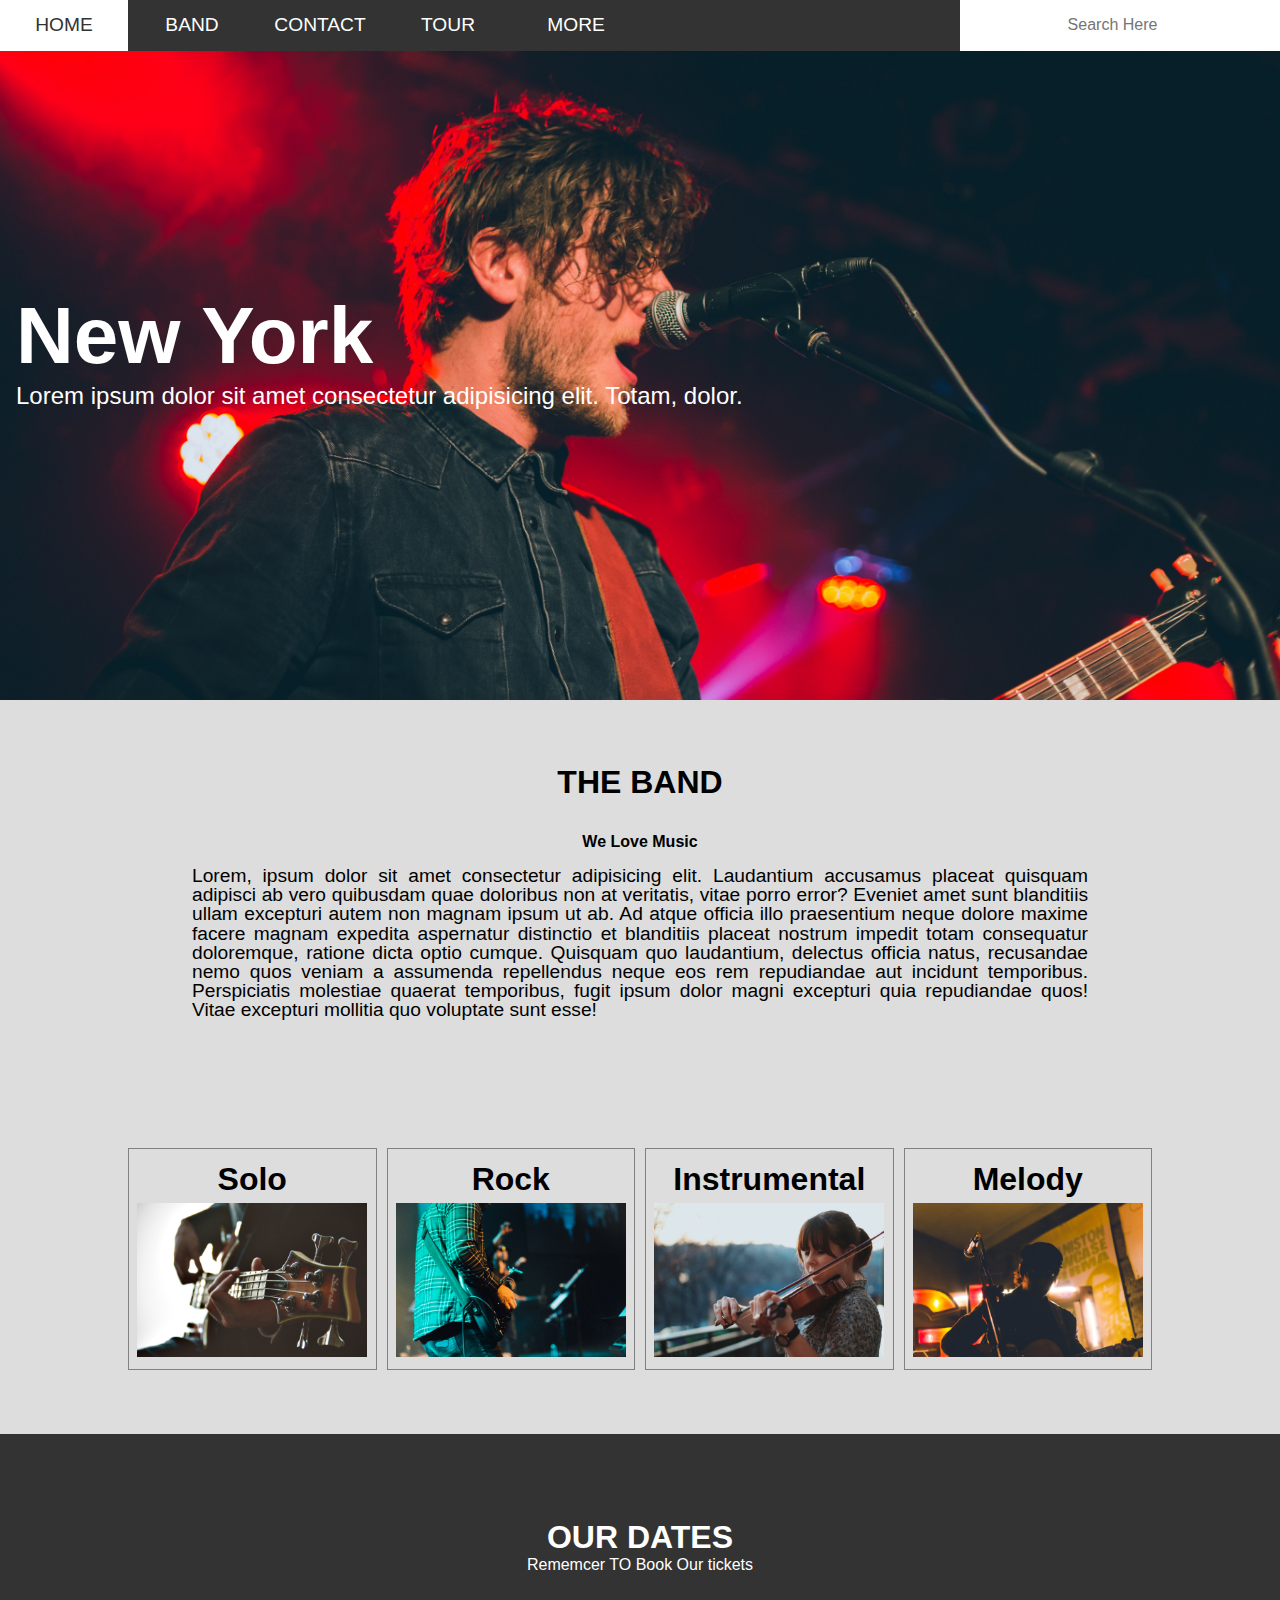
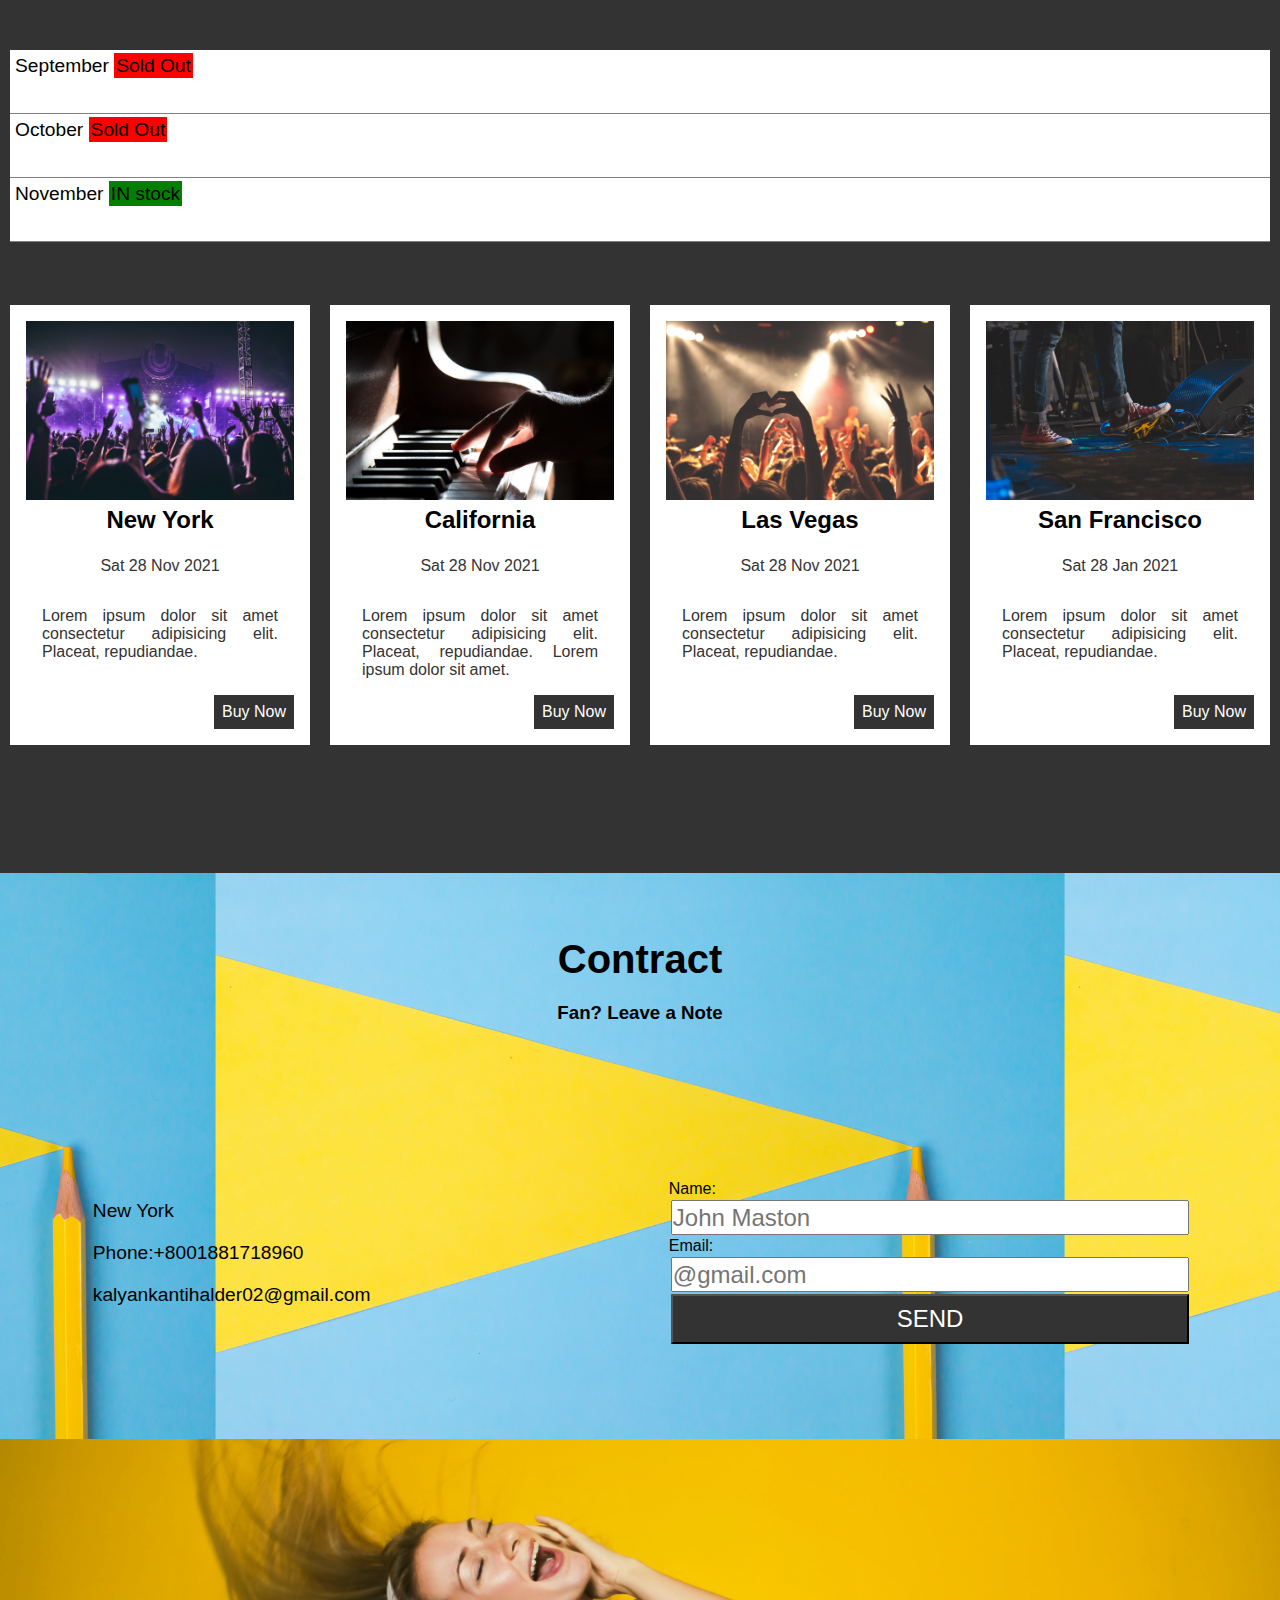
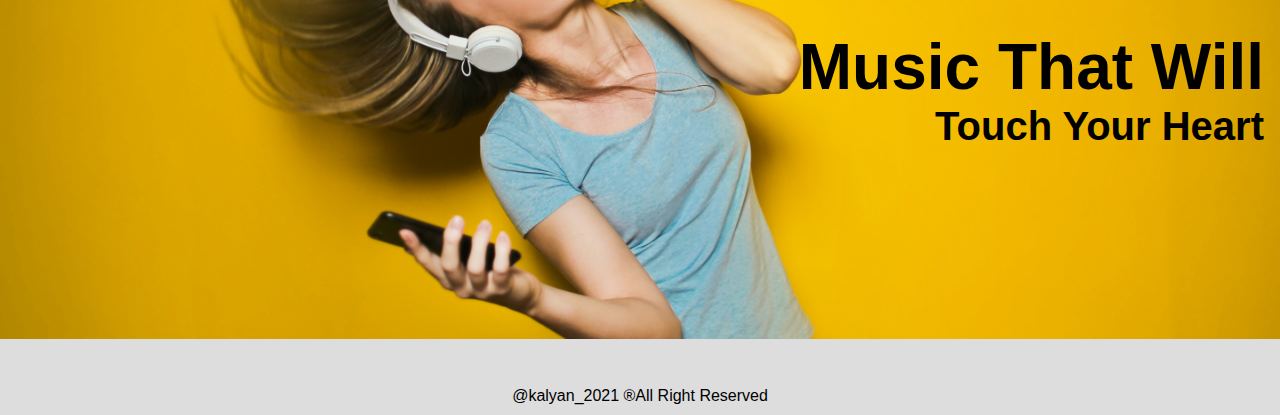
==== index.html @ 4e2cc6c5 "Html name change" ====
<!DOCTYPE html>
<html lang="en">
<head>
    <meta charset="UTF-8">
    <meta name="viewport" content="width=, initial-scale=1.0">
    <title>document</title>
    <link rel="stylesheet" href="Band_template.css">
    <link rel="stylesheet" href="https://use.fontawesome.com/releases/v5.15.1/css/all.css" integrity="sha384-vp86vTRFVJgpjF9jiIGPEEqYqlDwgyBgEF109VFjmqGmIY/Y4HV4d3Gp2irVfcrp" crossorigin="anonymous">
</head>
<body>
    <div class="wrapper">
        <nav class="topnav">
            <div class="navbar-links" id="navbar-links">
              <ul>
                <li><a href="#">HOME</a></li>
                <li><a href="#">BAND</a></li>
                <li><a href="#">CONTACT</a></li>
                <li><a href="#">TOUR</a></li>
                <li class="con"><a href="#">MORE</a></li>
              </ul>
           </div>
            <a id="btn_toggol" class="btn_toggol" href="#">
                <span class="bar"></span>
                <span class="bar"></span>
                <span class="bar"></span>
            </a>
            <div class="Search" id="Search">
                <input class="search" type="search" name="search" id="search" placeholder="Search Here" style="text-align: center; font-size: 1rem;">
            </div>
        </nav>
        <div class="cover">
            <h2>New York</h2>
            <p>Lorem ipsum dolor sit amet consectetur adipisicing elit. Totam, dolor.</p>
        </div>
        <section class="article">
            <h1>THE BAND</h1>
                <h4 style="text-align: center; margin: 0 0 15px;">We Love Music</h4>
                <p>Lorem, ipsum dolor sit amet consectetur adipisicing elit. Laudantium accusamus placeat quisquam adipisci ab vero quibusdam quae doloribus non at veritatis, vitae porro error? Eveniet amet sunt blanditiis ullam excepturi autem non magnam ipsum ut ab. Ad atque officia illo praesentium neque dolore maxime facere magnam expedita aspernatur distinctio et blanditiis placeat nostrum impedit totam consequatur doloremque, ratione dicta optio cumque. Quisquam quo laudantium, delectus officia natus, recusandae nemo quos veniam a assumenda repellendus neque eos rem repudiandae aut incidunt temporibus. Perspiciatis molestiae quaerat temporibus, fugit ipsum dolor magni excepturi quia repudiandae quos! Vitae excepturi mollitia quo voluptate sunt esse!</p>
        </section>
        <section class="boxes">
            <div class="box">
                <h3>Solo</h3>
                <img src="8.jpg" alt="">
            </div>
            <div class="box">
                <h3>Rock</h3>
                <img src="10.jpg" alt="">
            </div>
            <div class="box">
                <h3>Instrumental</h3>
                <img src="9.jpg" alt="">
            </div> 
            <div class="box">
                <h3>Melody</h3>
                <img src="12.jpg" alt="">
            </div>
        </section>
        <section class="About-US">
            <h1>OUR DATES</h1>
            <p>Rememcer TO Book Our tickets</p>
            <div class="notice">
                <ul>
                    <li>September   <span class="not">Sold Out</span></li>
                    <li>October <span class="not">Sold Out</span></li>
                    <li>November <span class="yes">IN stock</span></li>
                </ul>
            </div>
            <div class="cards">
                <div class="card card01">
                    <img src="4.jpg" alt="">
                    <h2>New York</h2>
                    <p class="date">Sat 28 Nov 2021</p>
                    <p>Lorem ipsum dolor sit amet consectetur adipisicing elit. Placeat, repudiandae.
                    </p>
                    <a class="btn" href="#">Buy Now</a>
                </div>
                <div class="card card02">
                    <img src="6.jpg" alt="">
                    <h2>California</h2>
                    <p class="date">Sat 28 Nov 2021</p>
                    <p>Lorem ipsum dolor sit amet consectetur adipisicing elit. Placeat, repudiandae. Lorem ipsum dolor sit amet.
                    </p>
                     <a class="btn" href="#">Buy Now</a>
                </div>
                <div class="card card03">
                    <img src="1.jpg" alt="">
                    <h2>Las Vegas</h2>
                    <p class="date">Sat 28 Nov 2021</p>
                    <p>Lorem ipsum dolor sit amet consectetur adipisicing elit. Placeat, repudiandae.
                    </p>
                   <a class="btn" href="#">Buy Now</a>
                </div>
                <div class="card card03">
                    <img src="11.jpg" alt="">
                    <h2>San Francisco</h2>
                    <p class="date">Sat 28 Jan 2021</p>
                    <p>Lorem ipsum dolor sit amet consectetur adipisicing elit. Placeat, repudiandae.
                    </p>
                   <a class="btn" href="#">Buy Now</a>
                </div>
            </div>
        </section>
        <section class="contact">
            <div class="greet">
                <h2>Contract</h2>
                <h3>Fan? Leave a Note</h3>
            </div>
            <div class="Contact-form">
                <div class="location">
                    <ul>
                        <li><i class="fas fa-map-marker-alt"></i> New York</li>
                        <li><i class="fas fa-phone-alt"></i> Phone:+8001881718960</li>
                        <li><i class="fas fa-at"></i> kalyankantihalder02@gmail.com</li>
                    </ul>
                </div> 
                <div class="form">
                    <form action="">
                        <label for="name">Name:</label>
                        <input type="text" name="text" id="name" placeholder="John Maston"><br>
                        <label for="email">Email:</label>
                        <input type="email" name="email" id="email"  placeholder="@gmail.com"><br>
                        <input class="btn btn1" type="submit" value="SEND">
                    </form>
                </div>
            </div>
        </section>
        <deb class="end-cover">
             <h1>Music That Will</h1>
             <h2>Touch Your Heart</h2>
        </deb>
        <section class="social">
            <a href="https://www.facebook.com/kalyankanti.halder/" target="_blank"><i class="fab fa-facebook"></i></a>
            <a href="https://twitter.com/AvoyKalyan" target="_blank"><i class="fab fa-twitter"></i></a>
            <a href="https://www.instagram.com/kalyanhalderavoy/" target="_blank"><i class="fab fa-instagram"></i></a>
            <a href="https://www.linkedin.com/in/kalyan-kanti-halder-b557b71b1/" target="_blank"><i class="fab fa-linkedin"></i></a>
            <a href="https://www.google.com/https://www.google.com/"><i class="fab fa-google-plus-g"></i></a>
        </section>
    </div>

    <footer>@kalyan_2021 ®All Right Reserved</footer>
    
    
    
    
    <script type="text/javascript" src="Band template.js">
        
        </script>
    

</body>
</html>
---- Band_template.css ----
:root {
  --primary: #ddd;
  --dark: #333;
  --light: #fff;
  --shadow: 0 1px 5px rgba(104, 104, 104, 0.8);
}

* {
  box-sizing: border-box;
  margin: 0;
  padding: 0;
  font-family: Helvetica;
}
body {
  background-color: var(--primary);
}

img {
  max-width: 100%;
}
.wrapper {
  display: grid;
}
.topnav {
  display: grid;
  grid-template-columns: 1fr 1fr;
  background-color: var(--dark);
  position: fixed;
  width: 100%;
  top: 0px;
}

.topnav ul {
  display: grid;
  grid-template-columns: 1fr 1fr 1fr 1fr 1fr;
  background-color: var(--dark);
}
.search {
  height: 100%;
  padding: 0;
  margin: 0;
  border: 0;
  width: 50%;
  float: right;
}
.btn_toggol {
  display: none;
  flex-direction: column;
  position: absolute;
  justify-content: space-between;
  top: 1rem;
  right: 1.1rem;
}
.btn_toggol .bar {
  display: block;
  width: 25px;
  margin: 2px;
  height: 4px;
  align-self: center;
  background-color: white;
  border: 1px solid white;
}
.search::after {
  content: "";
  clear: both;
}
.topnav ul li {
  list-style-type: none;
}
.topnav ul li a {
  text-decoration: none;
  text-align: center;
  display: block;
  color: var(--light);
  font-size: 1.2rem;
  padding: 0.9rem 0;
}
.topnav ul li a:hover {
  background-color: var(--light);
  color: var(--dark);
}

.cover {
  margin-top: 0px;
  height: 700px;
  width: 100%;
  background-image: url(5.jpg);
  background-position: center;
  background-size: cover;
  display: flex;
  flex-direction: column;
  justify-content: center;
  align-items: flex-start;
  padding: 1rem;
}
.cover h2 {
  font-size: 5rem;
  color: var(--light);
}
.cover p {
  font-size: 1.5rem;
  color: var(--light);
}

.article {
  padding: 5% 15%;
  margin-bottom: 0;
}
.article h1 {
  text-align: center;
  font-size: 2rem;
  margin-bottom: 2rem;
}
.article p {
  text-align: justify;
  font-size: 1.2rem;
  line-height: 1.2rem;
}

.boxes {
  margin-top: 0;
  display: grid;
  grid-gap: 10px;
  grid-template-columns: repeat(auto-fit, minmax(200px, 1fr));
  text-align: center;
  padding: 5% 10%;
  margin-bottom: 0;
}
.box {
  border: 1px solid gray;
  padding: 0.5rem;
}
.box:hover {
  border: 1px solid var(--dark);
}
.box h3 {
  font-size: 2rem;
  padding: 0.3rem;
}

.About-US {
  background-color: var(--dark);
  padding: 10px;
  padding-bottom: 10%;
}
.About-US h1 {
  margin-top: 6%;
  text-align: center;
  color: var(--light);
}
.About-US p {
  text-align: center;
  color: var(--light);
}
.notice ul {
  margin-top: 6%;
}
.About-US .notice li {
  padding: 5px;
  border-bottom: 1px solid gray;
  list-style-type: none;
  background-color: var(--light);
  text-align: left;
  margin: auto;
  display: block;
  height: 4rem;
  font-size: 1.2rem;
}
.notice {
  margin-bottom: 5%;
}
span.not {
  background-color: red;
  padding: 2px;
}
span.yes {
  background-color: green;
  padding: 2px;
}

.cards {
  margin-top: 10px;
  display: grid;
  grid-template-columns: repeat(auto-fit, minmax(250px, 1fr));
  grid-gap: 20px;
  justify-content: space-around;
}
.card {
  padding: 1rem;
  background-color: var(--light);
  text-align: center;
  display: flex;
  flex-direction: column;
}
.card h2 {
  text-align: center;
  padding: 0.4rem;
}
.card > .btn:hover {
  background-color: var(--primary);
  color: var(--dark);
  border-radius: 3px;
}
.card p {
  padding: 1rem;
  color: var(--dark);
  text-align: justify;
}
.card p.date {
  text-align: center;
}
.btn {
  background-color: var(--dark);
}
.btn {
  text-decoration: none;
  color: var(--light);
  background-color: var(--dark);
  padding: 0.5rem;
  align-self: flex-end;
  margin-top: auto;
}
.greet {
  padding: 5%;
}
.contact {
  background-image: url(Contact03.jpg);
  background-position: center;
  background-size: contain;
}
.contact .greet h2 {
  text-align: center;
  font-size: 2.5rem;
  margin-bottom: 20px;
}
.contact .greet h3 {
  text-align: center;
}

.Contact-form {
  display: grid;
  grid-template-columns: 1fr 1fr;
  padding: 5%;
}
.location li {
  list-style-type: none;
  font-size: 1.2rem;
  margin-top: 20px;
}
.form {
  padding: 5%;
}
.location {
  padding: 5%;
}
input {
  font-size: 1.5rem;
  margin: 2px;
  width: 100%;
  height: 35px;
}
.btn1 {
  height: 50px;
}

.end-cover {
  margin-top: 0;
  height: 500px;
  width: 100%;
  background-image: url(2.jpg);
  background-position: center;
  background-size: cover;
  display: flex;
  flex-direction: column;
  justify-content: center;
  align-items: flex-end;
  font-family: lucida;
}
.end-cover h1 {
  padding: 0 1rem;
  font-size: 4rem;
}
.end-cover h2 {
  padding: 0 1rem;
  font-size: 2.5rem;
}

.social a {
  display: block;
  text-decoration: none;
  color: rgb(99, 98, 98);
  font-size: 2rem;
  margin: 0 10px;
}

.social {
  width: 100%;
  display: flex;
  justify-content: center;
  padding: 1.5rem;
}
footer {
  text-align: center;
  margin-bottom: 10px;
}

@media only screen and (max-width: 750px) {
  .topnav {
    grid-template-columns: 2fr 1fr;
  }
  .search {
    width: 100%;
  }
  .Contact-form {
    grid-template-columns: 1fr;
  }
  .end-cover {
    justify-content: start;
  }
}

@media only screen and (max-width: 750px) {
  .topnav {
    grid-template-columns: 1fr;
  }

  .search {
    height: 50px;
  }
  .box {
    padding: 10px;
  }
}

@media only screen and (max-width: 600px) {
  .topnav {
    position: static;
  }
  .topnav ul {
    grid-template-columns: 1fr;
    margin-top: 50px;
  }
  .topnav .Search {
    display: none;
    position: absolute;
    width: 100%;
    top: 305px;
    border: 2px solid var(--dark);
  }
  .navbar-links {
    display: none;
    position: absolute;
    width: 100%;
  }

  .btn_toggol {
    display: flex;
  }
  .boxes {
    padding: 10px;
  }
  .box {
    padding: 10px;
  }
  .location li {
    font-size: 1rem;
  }
}

@media only screen and (max-width: 500px) {
  .end-cover {
    justify-content: start;
    align-items: center;
    font-family: lucida;
  }
  .end-cover h1 {
    padding: 0 1rem;
    font-size: 3rem;
  }
  .end-cover h2 {
    padding: 0 2rem;
    font-size: 3rem;
  }
}
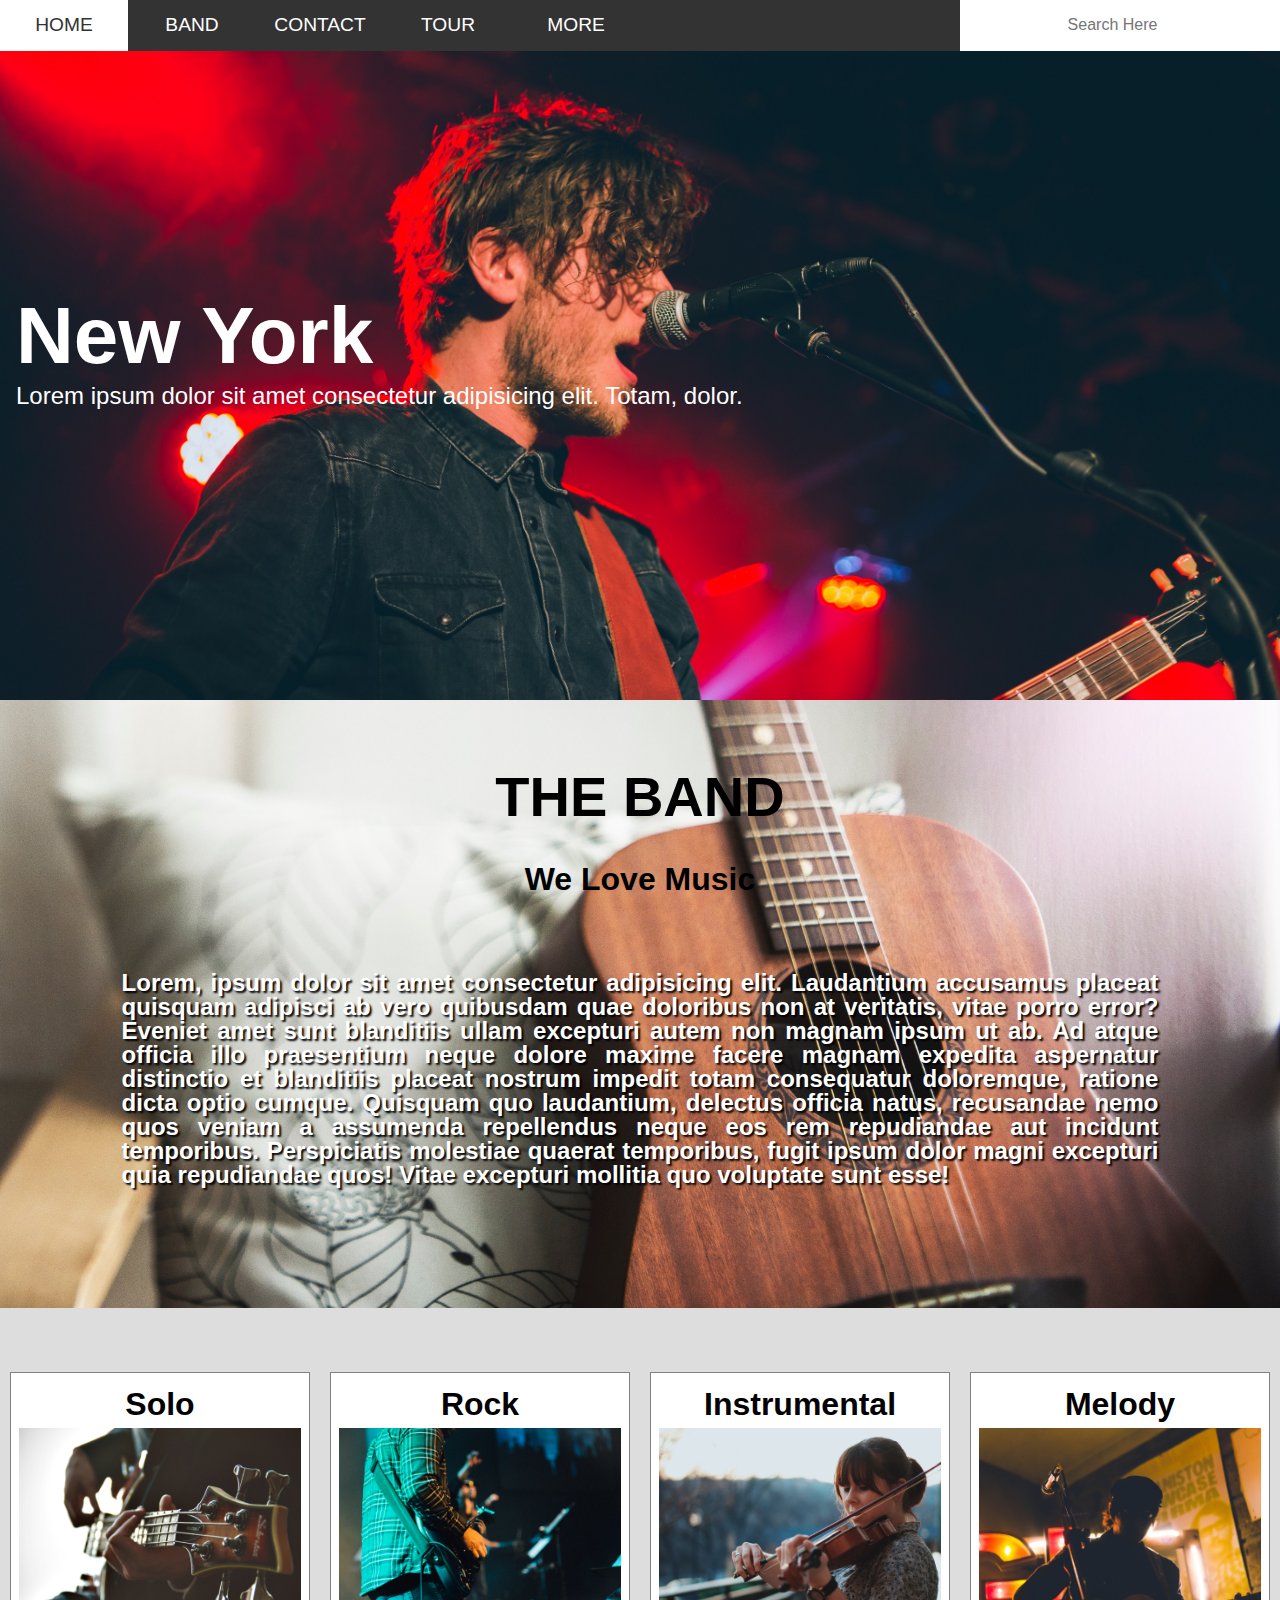
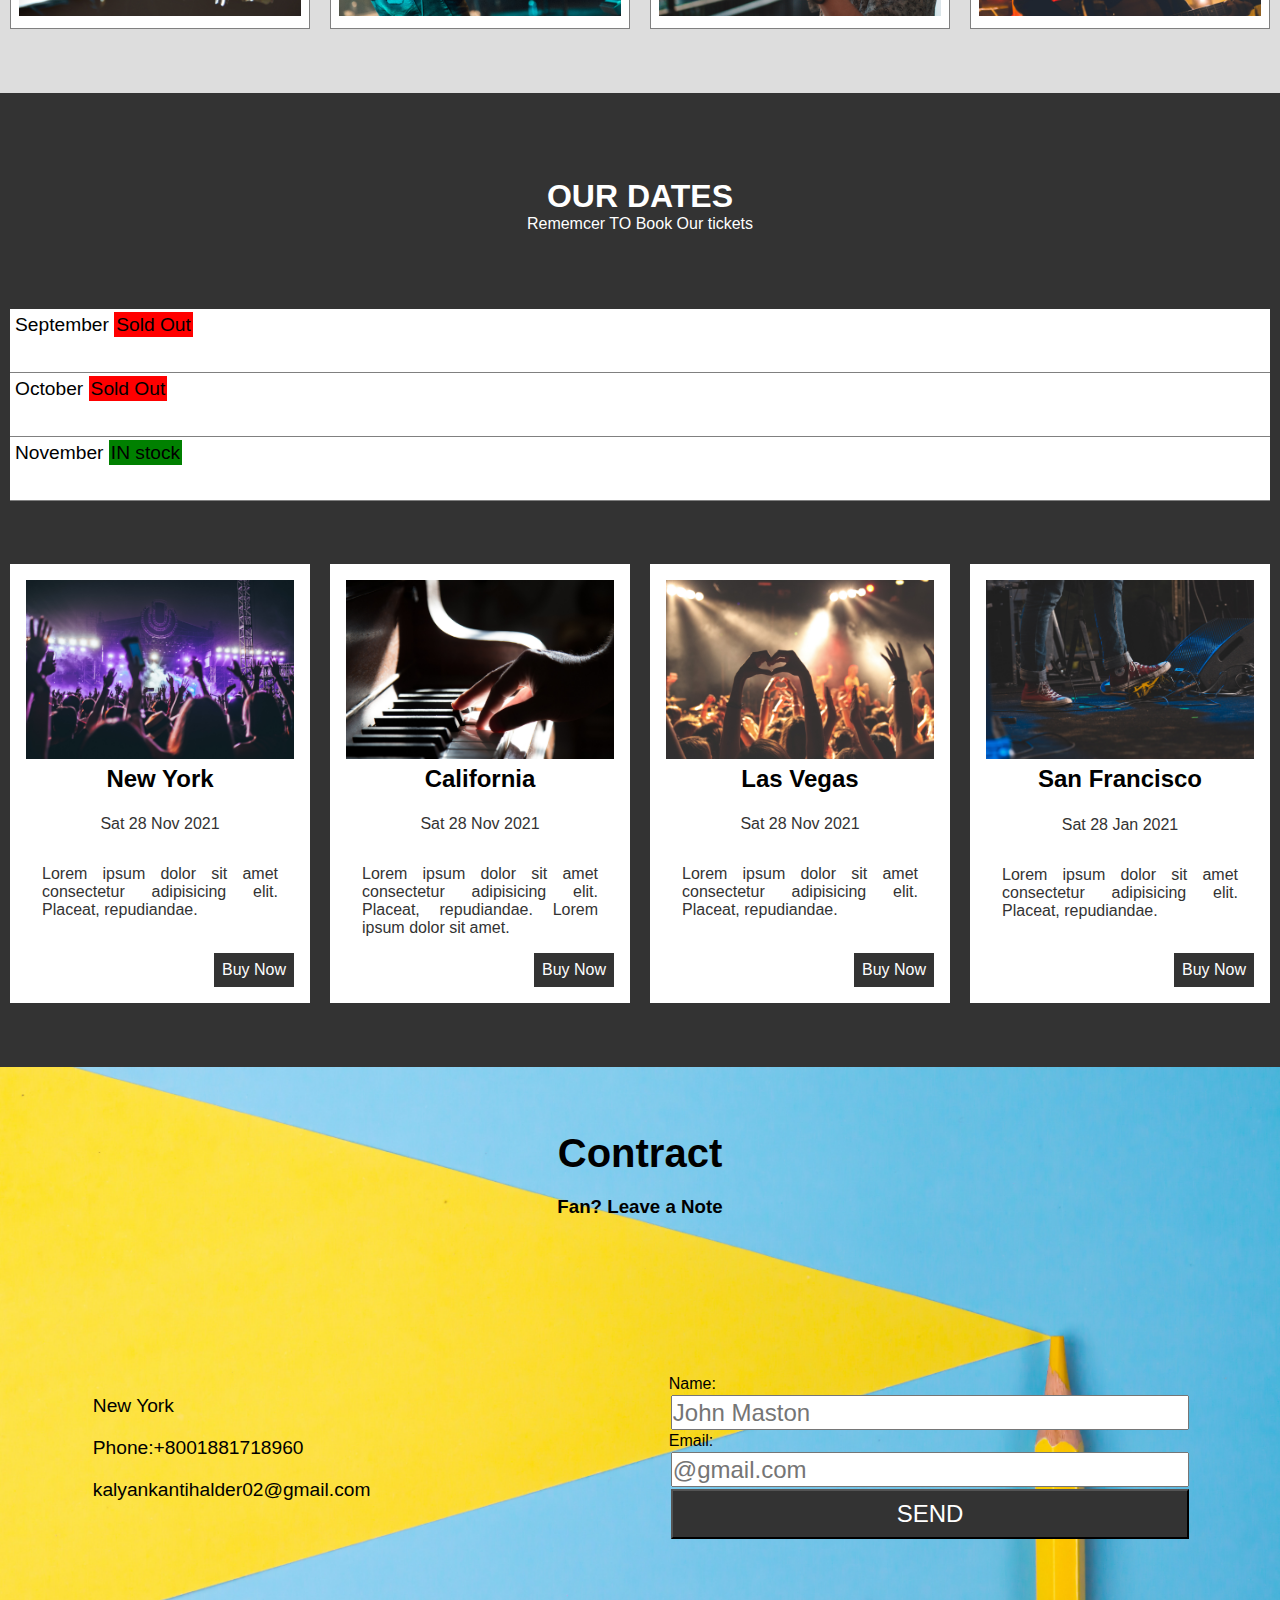
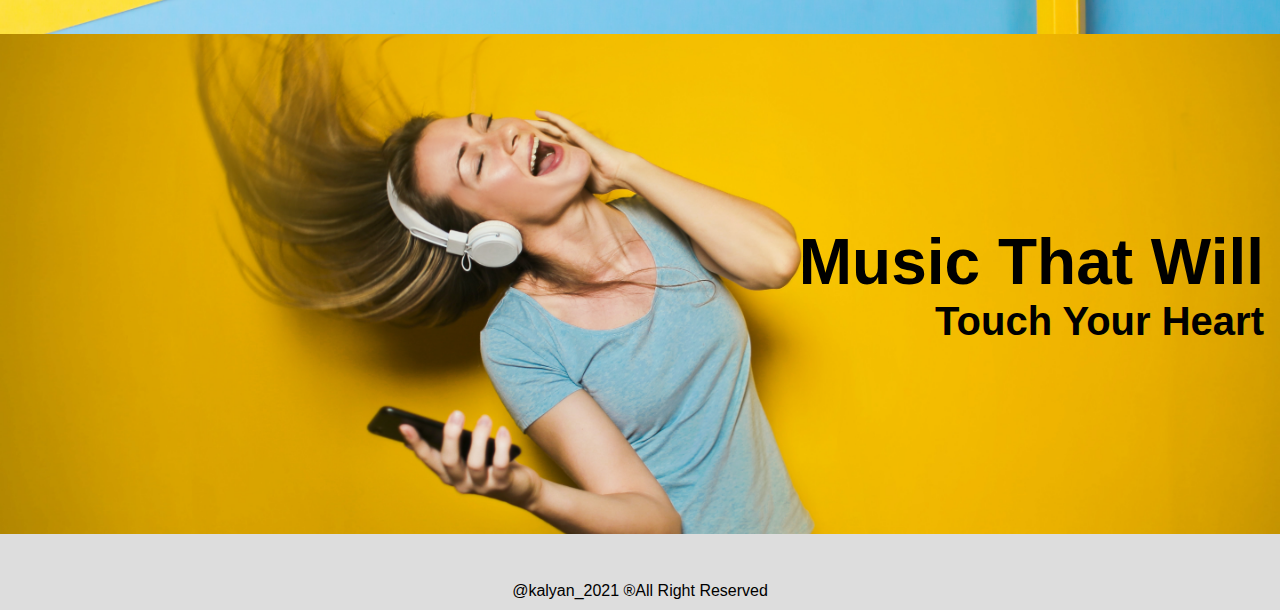
==== commit 26aca9b8: "Some Minor Changes" ====
--- a/index.html
+++ b/index.html
@@ -34,7 +34,7 @@
         </div>
         <section class="article">
             <h1>THE BAND</h1>
-                <h4 style="text-align: center; margin: 0 0 15px;">We Love Music</h4>
+                <h4 style="text-align: center; margin: 0 0 15px; font-size: 2rem;">We Love Music</h4>
                 <p>Lorem, ipsum dolor sit amet consectetur adipisicing elit. Laudantium accusamus placeat quisquam adipisci ab vero quibusdam quae doloribus non at veritatis, vitae porro error? Eveniet amet sunt blanditiis ullam excepturi autem non magnam ipsum ut ab. Ad atque officia illo praesentium neque dolore maxime facere magnam expedita aspernatur distinctio et blanditiis placeat nostrum impedit totam consequatur doloremque, ratione dicta optio cumque. Quisquam quo laudantium, delectus officia natus, recusandae nemo quos veniam a assumenda repellendus neque eos rem repudiandae aut incidunt temporibus. Perspiciatis molestiae quaerat temporibus, fugit ipsum dolor magni excepturi quia repudiandae quos! Vitae excepturi mollitia quo voluptate sunt esse!</p>
         </section>
         <section class="boxes">
@@ -148,4 +148,4 @@
     
 
 </body>
-</html>+</html>
--- a/Band_template.css
+++ b/Band_template.css
@@ -1,3 +1,5 @@
+/* Color for root */
+/* Using variable for colore */
 :root {
   --primary: #ddd;
   --dark: #333;
@@ -103,32 +105,41 @@
 }
 
 .article {
-  padding: 5% 15%;
+  padding: 5%;
   margin-bottom: 0;
+  background-image: url(article_cover.jpg);
+  background-position: center;
+  background-size: cover;
 }
 .article h1 {
   text-align: center;
-  font-size: 2rem;
+  font-size: 3.5rem;
   margin-bottom: 2rem;
 }
 .article p {
   text-align: justify;
-  font-size: 1.2rem;
-  line-height: 1.2rem;
+  color: var(--light);
+  padding: 5%;
+  font-size: 1.5rem;
+  font-weight: bold;
+  text-shadow: 2px 2px 2px black;
+  line-height: 1.5rem;
 }
 
 .boxes {
   margin-top: 0;
   display: grid;
-  grid-gap: 10px;
-  grid-template-columns: repeat(auto-fit, minmax(200px, 1fr));
-  text-align: center;
-  padding: 5% 10%;
+  grid-gap: 20px;
+  grid-template-columns: repeat(auto-fit, minmax(250px, 1fr));
+  text-align: center;
+  padding: 5% 10px;
   margin-bottom: 0;
 }
 .box {
   border: 1px solid gray;
   padding: 0.5rem;
+  background-color: white;
+  cursor: pointer;
 }
 .box:hover {
   border: 1px solid var(--dark);
@@ -141,7 +152,7 @@
 .About-US {
   background-color: var(--dark);
   padding: 10px;
-  padding-bottom: 10%;
+  padding-bottom: 5%;
 }
 .About-US h1 {
   margin-top: 6%;
@@ -226,7 +237,8 @@
 .contact {
   background-image: url(Contact03.jpg);
   background-position: center;
-  background-size: contain;
+  background-size: cover;
+  background-repeat: no-repeat;
 }
 .contact .greet h2 {
   text-align: center;
@@ -374,11 +386,19 @@
     font-family: lucida;
   }
   .end-cover h1 {
-    padding: 0 1rem;
-    font-size: 3rem;
+    font-size: 2.7rem;
+    padding-top: 1.5rem;
   }
   .end-cover h2 {
-    padding: 0 2rem;
-    font-size: 3rem;
-  }
-}
+    font-size: 2.7rem;
+  }
+}
+
+@media only screen and (max-width: 390px) {
+  .end-cover h2 {
+    font-size: 1.7rem;
+  }
+  .end-cover h1 {
+    font-size: 2.2rem;
+  }
+}
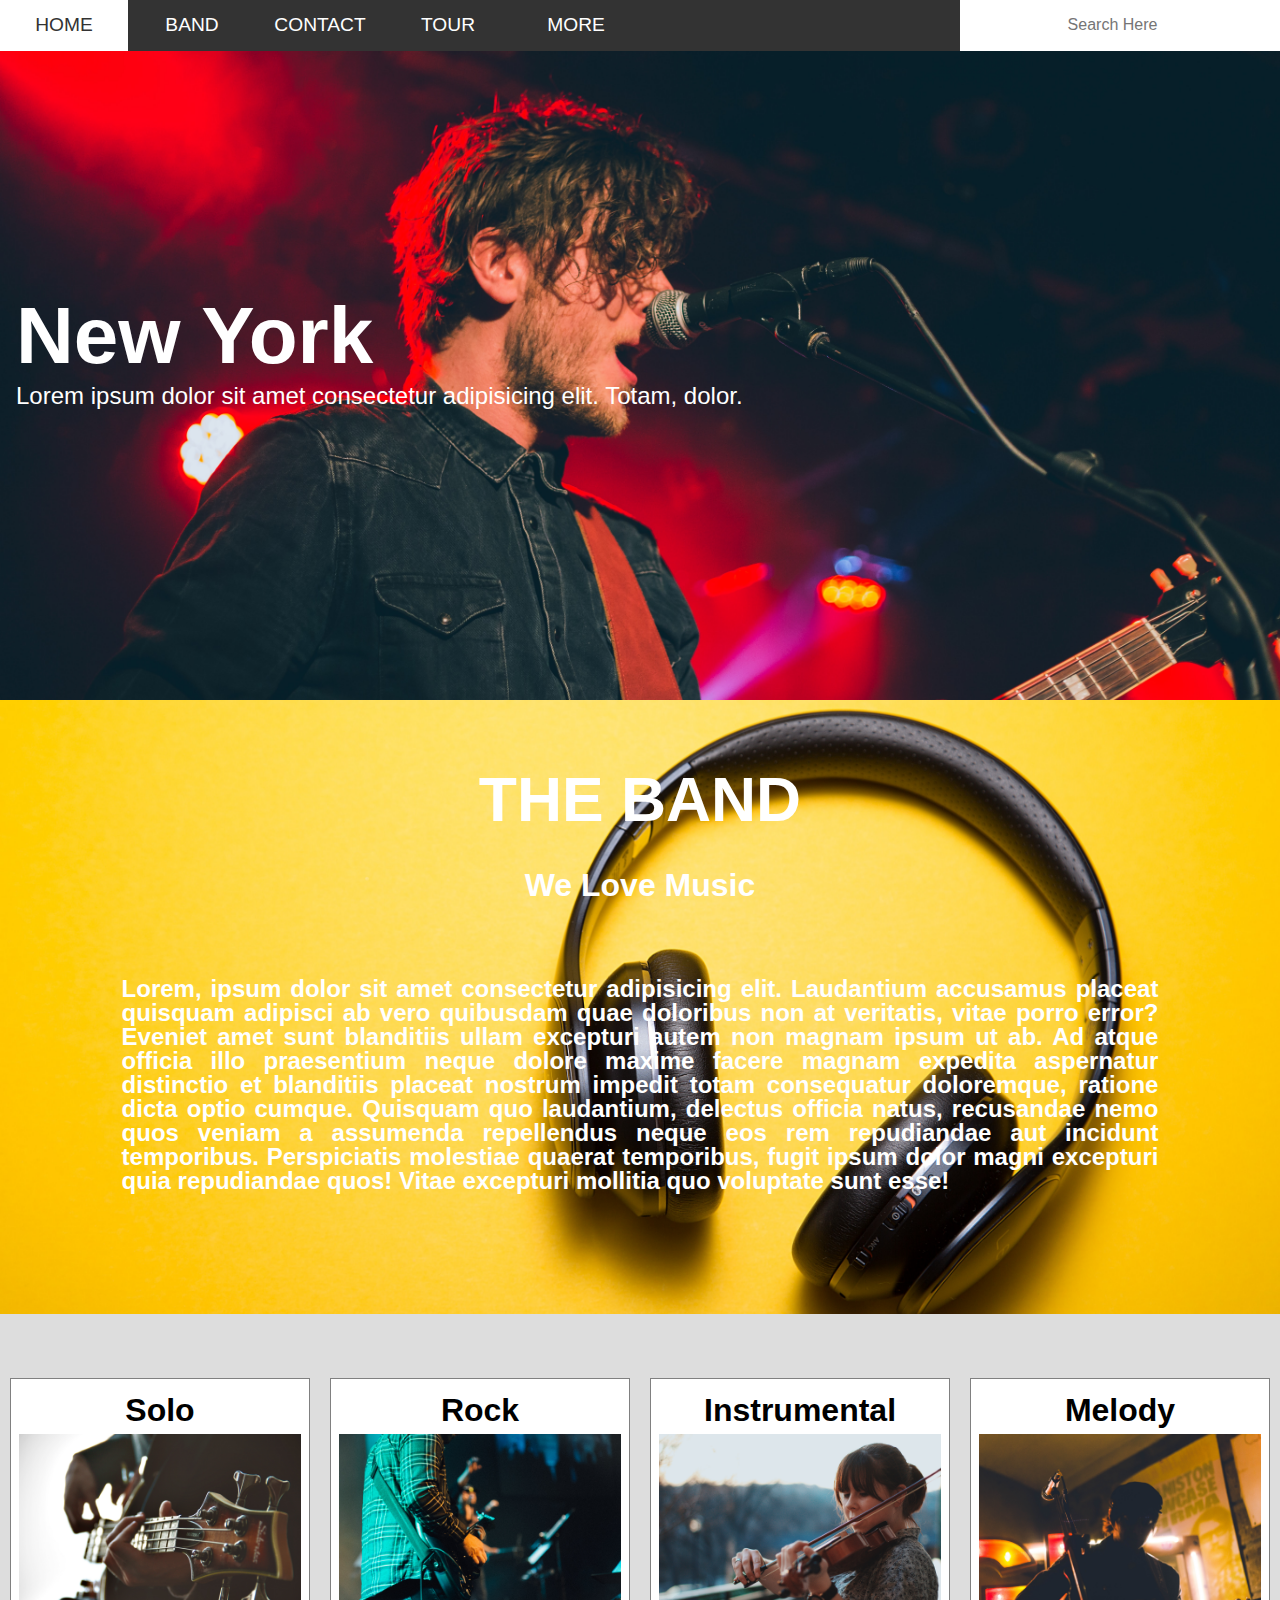
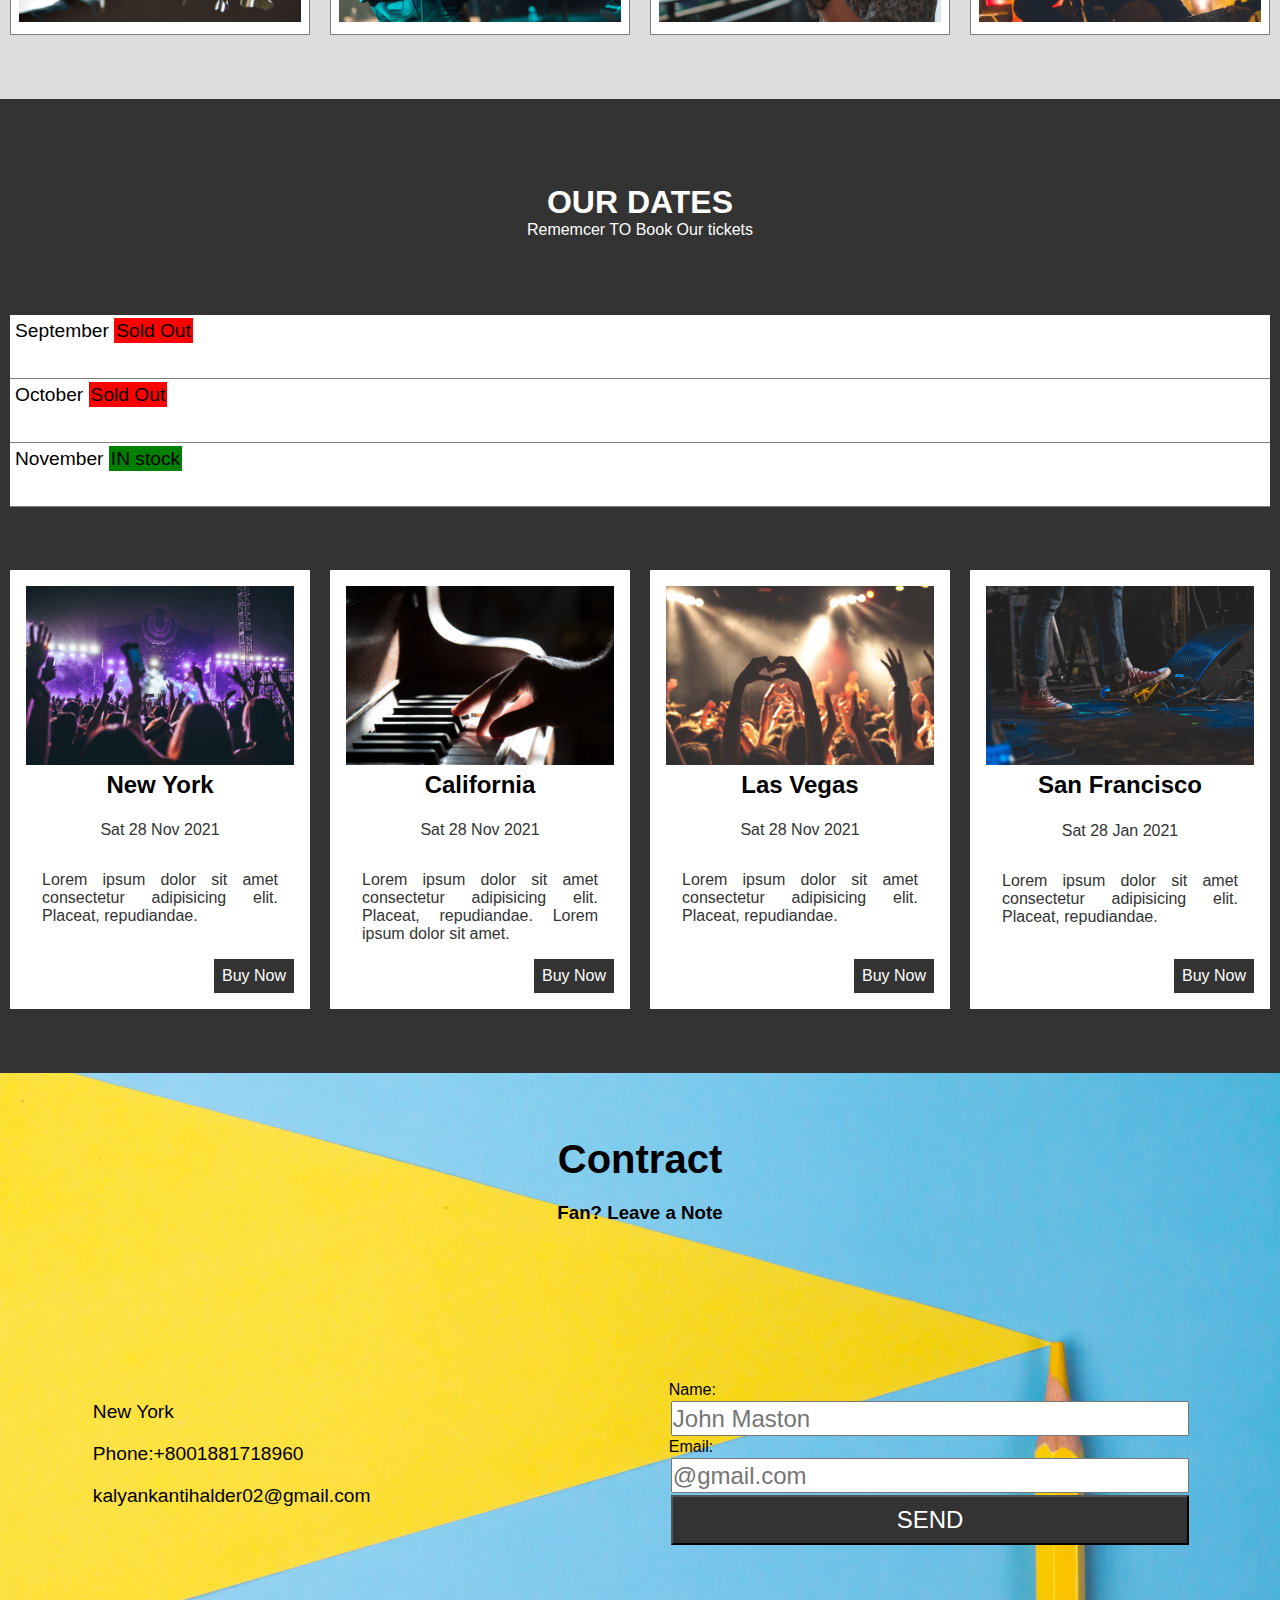
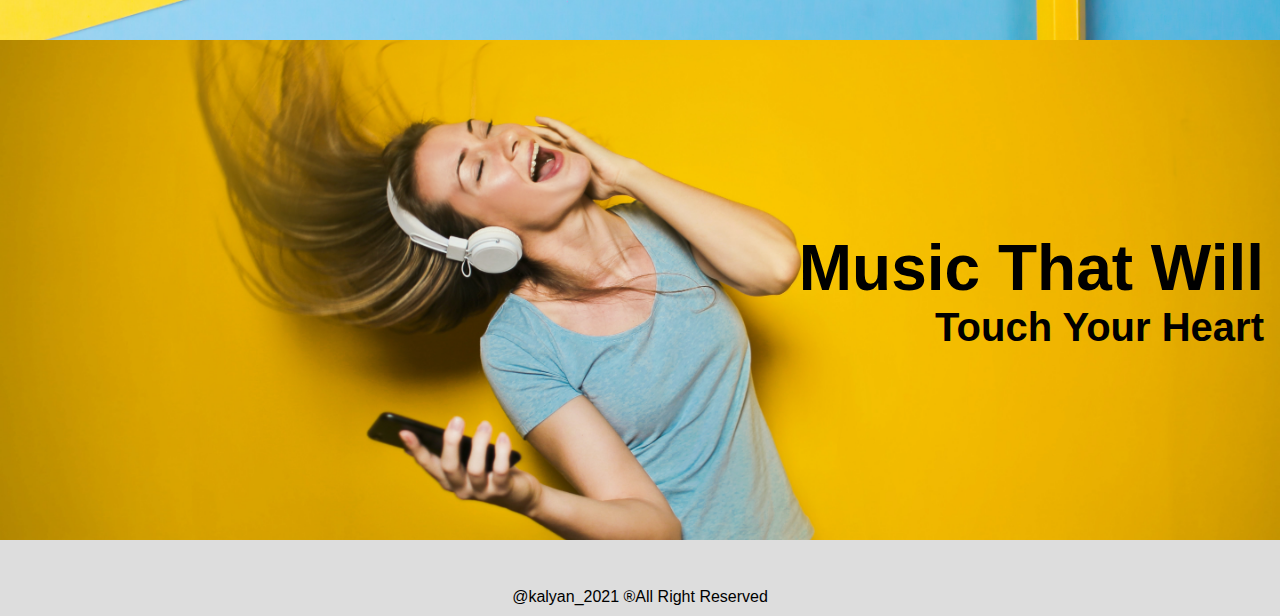
==== commit 0c6f5e98: "Major Change" ====
--- a/index.html
+++ b/index.html
@@ -34,8 +34,9 @@
         </div>
         <section class="article">
             <h1>THE BAND</h1>
-                <h4 style="text-align: center; margin: 0 0 15px; font-size: 2rem;">We Love Music</h4>
-                <p>Lorem, ipsum dolor sit amet consectetur adipisicing elit. Laudantium accusamus placeat quisquam adipisci ab vero quibusdam quae doloribus non at veritatis, vitae porro error? Eveniet amet sunt blanditiis ullam excepturi autem non magnam ipsum ut ab. Ad atque officia illo praesentium neque dolore maxime facere magnam expedita aspernatur distinctio et blanditiis placeat nostrum impedit totam consequatur doloremque, ratione dicta optio cumque. Quisquam quo laudantium, delectus officia natus, recusandae nemo quos veniam a assumenda repellendus neque eos rem repudiandae aut incidunt temporibus. Perspiciatis molestiae quaerat temporibus, fugit ipsum dolor magni excepturi quia repudiandae quos! Vitae excepturi mollitia quo voluptate sunt esse!</p>
+                <h4 style="text-align: center; margin: 0 0 15px; font-size: 2rem; color: white;">We Love Music</h4>
+                <p>Lorem, ipsum dolor sit amet consectetur adipisicing elit. Laudantium accusamus placeat quisquam adipisci ab vero quibusdam quae doloribus non at veritatis, vitae porro error? Eveniet amet <span id="dot">...</span> <span id="more" class="more"> sunt blanditiis ullam excepturi autem non magnam ipsum ut ab. Ad atque officia illo praesentium neque dolore maxime facere magnam expedita aspernatur distinctio et blanditiis placeat nostrum impedit totam consequatur doloremque, ratione dicta optio cumque. Quisquam quo laudantium, delectus officia natus, recusandae nemo quos veniam a assumenda repellendus neque eos rem repudiandae aut incidunt temporibus. Perspiciatis molestiae quaerat temporibus, fugit ipsum dolor magni excepturi quia repudiandae quos! Vitae excepturi mollitia quo voluptate sunt esse!</span></p>
+                <button onclick="read()" class="read_more" id="read_more">Read More >></button>
         </section>
         <section class="boxes">
             <div class="box">
--- a/Band_template.css
+++ b/Band_template.css
@@ -30,6 +30,7 @@
   position: fixed;
   width: 100%;
   top: 0px;
+  z-index: 30;
 }
 
 .topnav ul {
@@ -107,23 +108,43 @@
 .article {
   padding: 5%;
   margin-bottom: 0;
-  background-image: url(article_cover.jpg);
+  background-image: url(3.jpg);
   background-position: center;
   background-size: cover;
+  position: relative;
 }
 .article h1 {
   text-align: center;
-  font-size: 3.5rem;
+  font-size: 3.9rem;
   margin-bottom: 2rem;
+  color: rgb(255, 255, 255);
 }
 .article p {
   text-align: justify;
-  color: var(--light);
+  color: rgb(255, 255, 255);
   padding: 5%;
   font-size: 1.5rem;
   font-weight: bold;
-  text-shadow: 2px 2px 2px black;
   line-height: 1.5rem;
+}
+.article #dot {
+  display: none;
+}
+.article .read_more {
+  display: none;
+  padding: 0.3rem;
+  background-color: var(--dark);
+  color: var(--light);
+  border: none;
+  border-radius: 2px;
+  position: absolute;
+  bottom: 20px;
+  right: 20px;
+  cursor: pointer;
+}
+.article .read_more:hover {
+  color: var(--dark);
+  background-color: var(--light);
 }
 
 .boxes {
@@ -329,9 +350,6 @@
   .end-cover {
     justify-content: start;
   }
-}
-
-@media only screen and (max-width: 750px) {
   .topnav {
     grid-template-columns: 1fr;
   }
@@ -364,7 +382,20 @@
     position: absolute;
     width: 100%;
   }
-
+  .article #dot {
+    display: inline;
+  }
+  .article .more {
+    display: none;
+  }
+  .article .read_more {
+    display: inline;
+  }
+  .article p {
+    font-size: 1rem;
+    font-weight: normal;
+    line-height: 15px;
+  }
   .btn_toggol {
     display: flex;
   }
@@ -401,4 +432,9 @@
   .end-cover h1 {
     font-size: 2.2rem;
   }
-}
+  .boxes {
+    padding: 5px;
+    grid-gap: 5px;
+    background-color: var(--dark);
+  }
+}
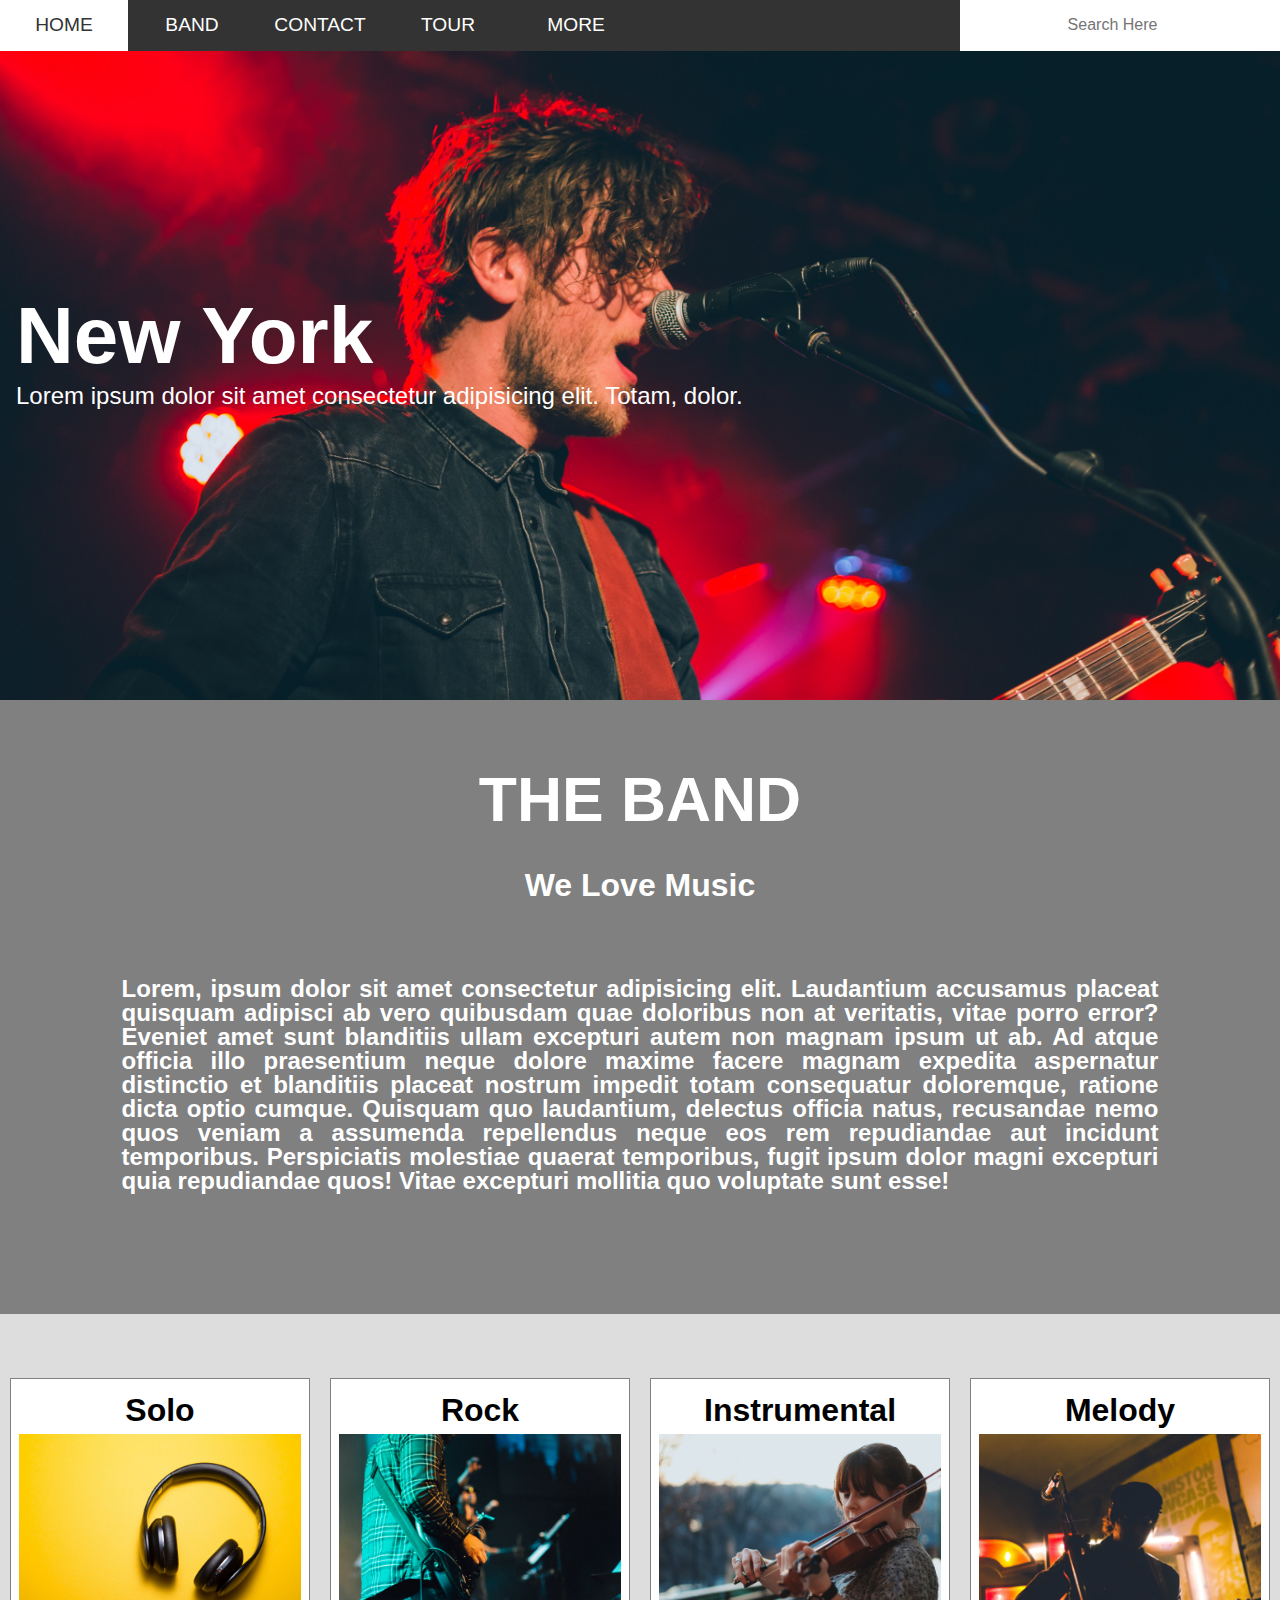
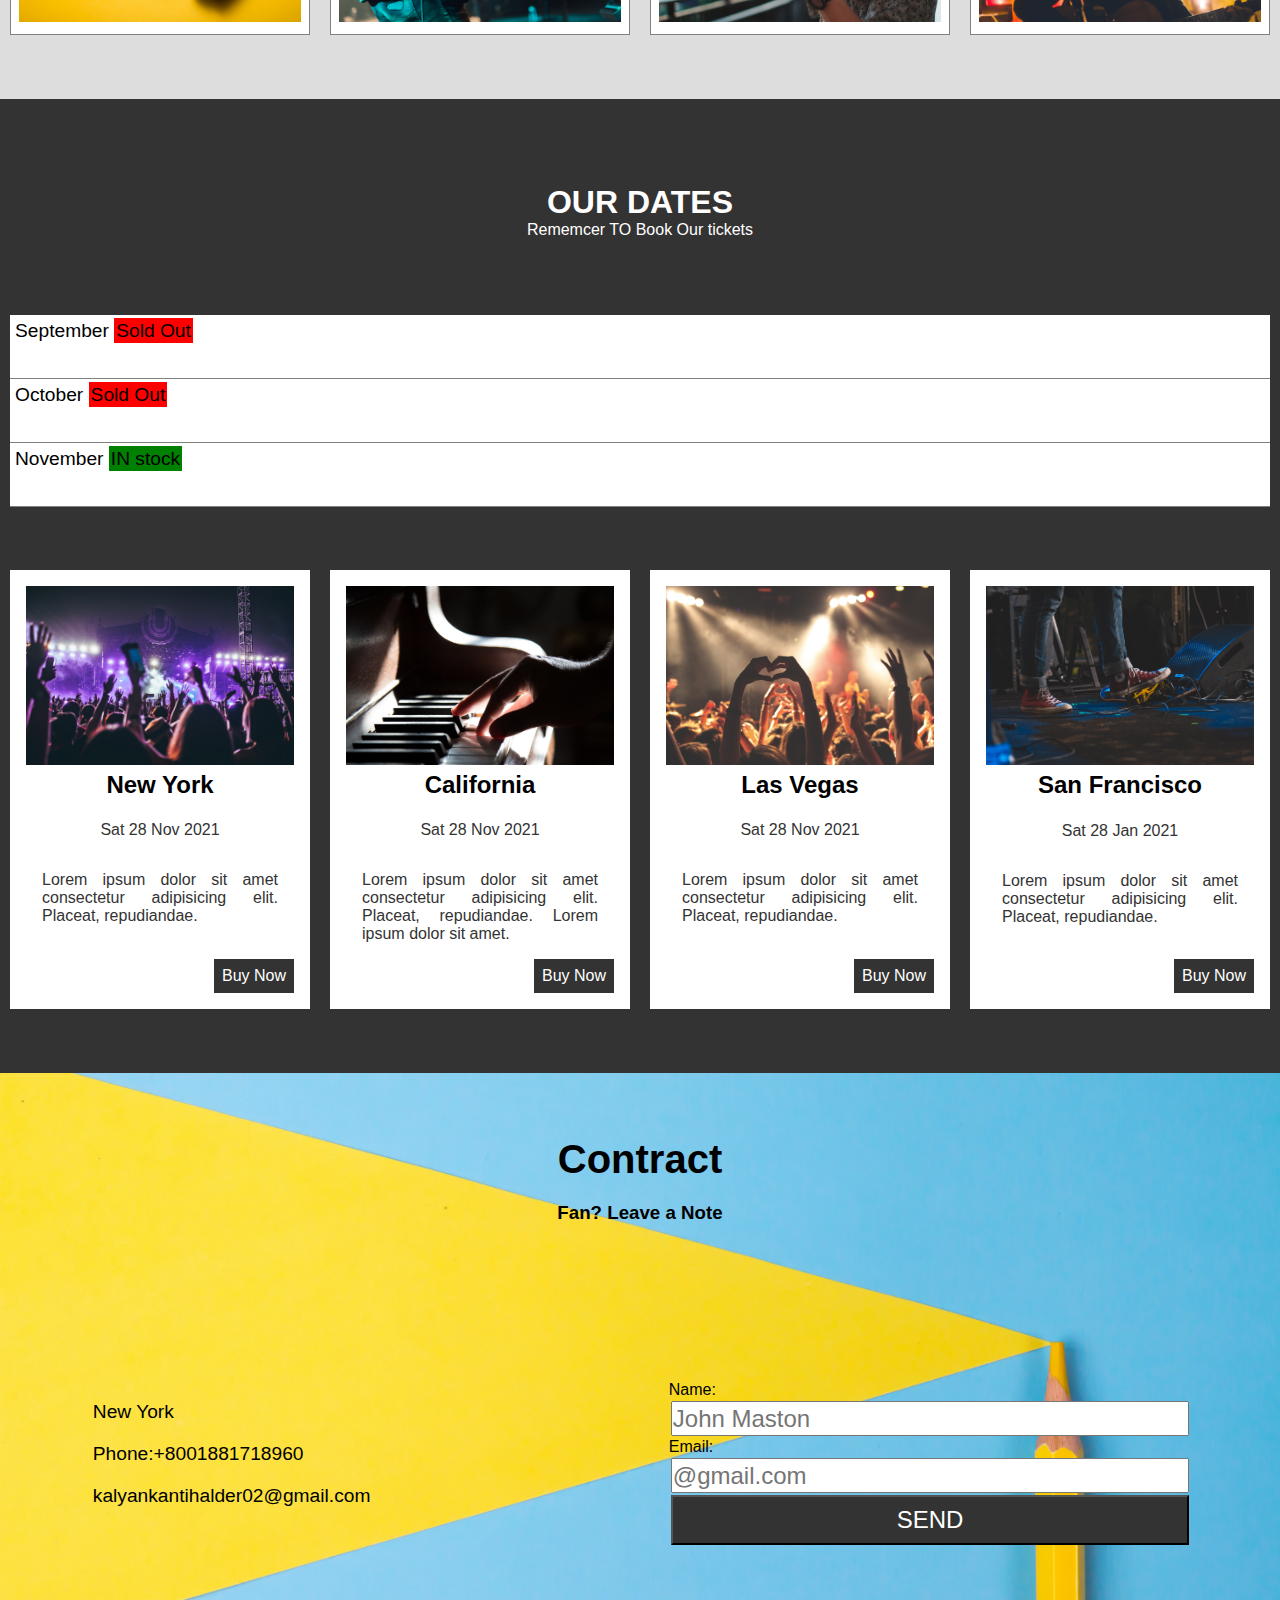
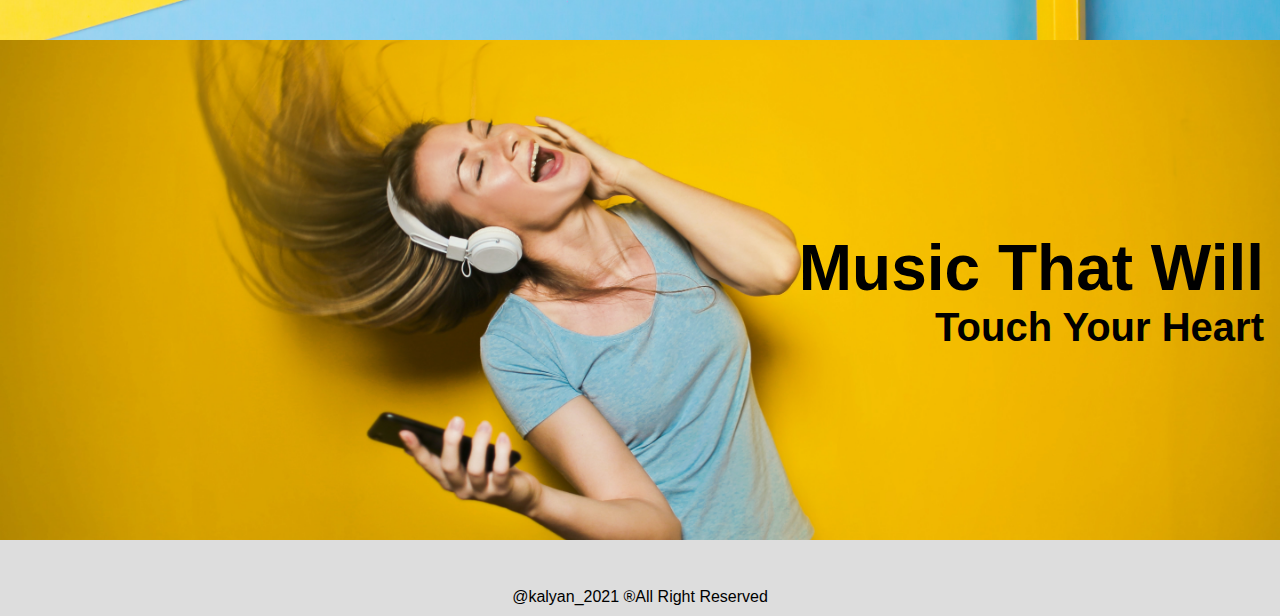
==== commit 722d5451: "minor change" ====
--- a/index.html
+++ b/index.html
@@ -36,12 +36,12 @@
             <h1>THE BAND</h1>
                 <h4 style="text-align: center; margin: 0 0 15px; font-size: 2rem; color: white;">We Love Music</h4>
                 <p>Lorem, ipsum dolor sit amet consectetur adipisicing elit. Laudantium accusamus placeat quisquam adipisci ab vero quibusdam quae doloribus non at veritatis, vitae porro error? Eveniet amet <span id="dot">...</span> <span id="more" class="more"> sunt blanditiis ullam excepturi autem non magnam ipsum ut ab. Ad atque officia illo praesentium neque dolore maxime facere magnam expedita aspernatur distinctio et blanditiis placeat nostrum impedit totam consequatur doloremque, ratione dicta optio cumque. Quisquam quo laudantium, delectus officia natus, recusandae nemo quos veniam a assumenda repellendus neque eos rem repudiandae aut incidunt temporibus. Perspiciatis molestiae quaerat temporibus, fugit ipsum dolor magni excepturi quia repudiandae quos! Vitae excepturi mollitia quo voluptate sunt esse!</span></p>
-                <button onclick="read()" class="read_more" id="read_more">Read More >></button>
+                <button class="read_more" id="read_more">Read More >></button>
         </section>
         <section class="boxes">
             <div class="box">
                 <h3>Solo</h3>
-                <img src="8.jpg" alt="">
+                <img src="3.jpg" alt="">
             </div>
             <div class="box">
                 <h3>Rock</h3>
--- a/Band_template.css
+++ b/Band_template.css
@@ -88,6 +88,7 @@
   height: 700px;
   width: 100%;
   background-image: url(5.jpg);
+  transition: all 2s;
   background-position: center;
   background-size: cover;
   display: flex;
@@ -108,7 +109,7 @@
 .article {
   padding: 5%;
   margin-bottom: 0;
-  background-image: url(3.jpg);
+  background-color: gray;
   background-position: center;
   background-size: cover;
   position: relative;
